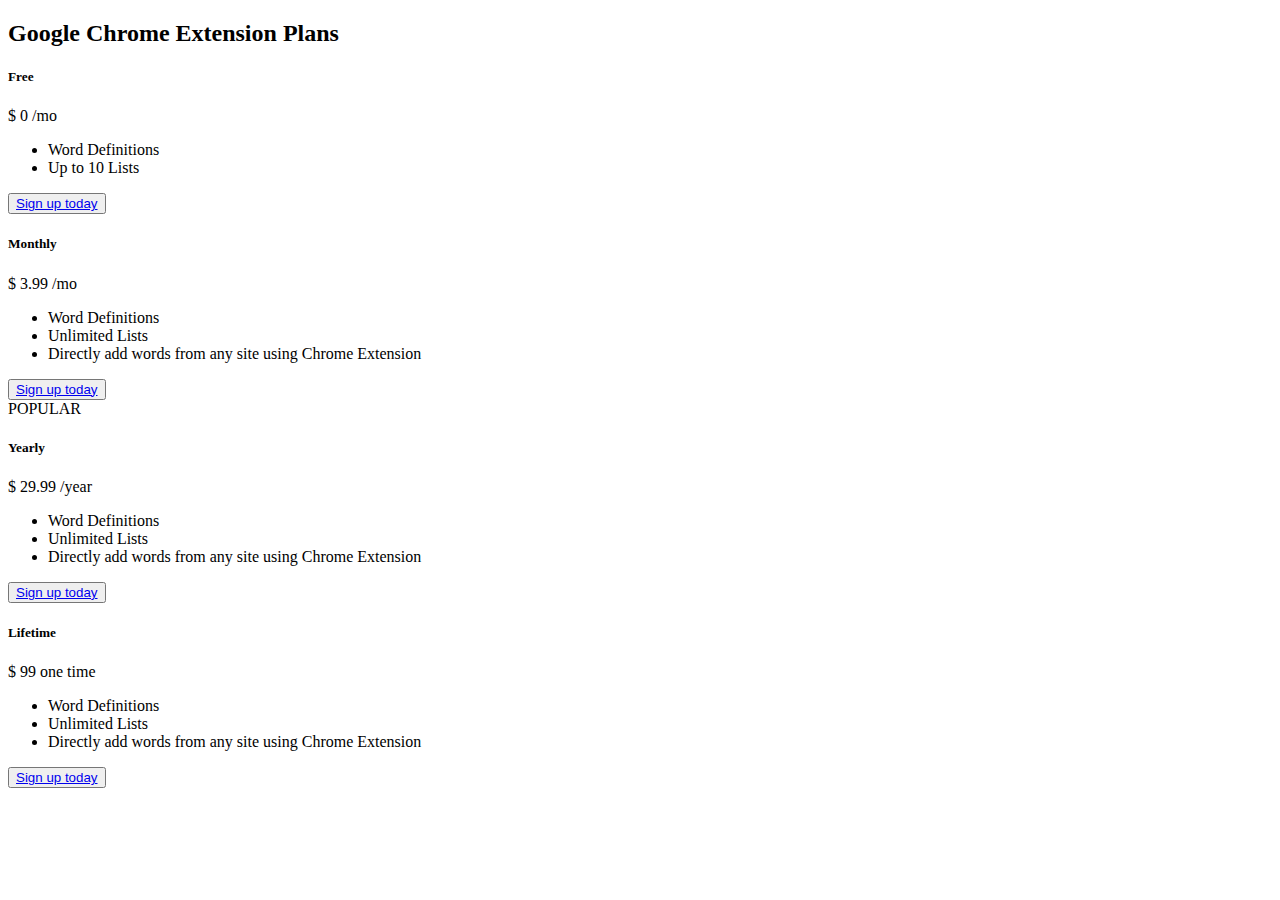
==== index.html @ a37b9a46 "initial commit" ====
<!DOCTYPE html>
<html lang="en">
  <head>
    <meta charset="UTF-8" />
    <meta http-equiv="X-UA-Compatible" content="IE=edge" />
    <meta name="viewport" content="width=device-width, initial-scale=1.0" />
    <link
      rel="stylesheet"
      href="https://cdnjs.cloudflare.com/ajax/libs/modern-normalize/1.1.0/modern-normalize.min.css"
      integrity="sha512-wpPYUAdjBVSE4KJnH1VR1HeZfpl1ub8YT/NKx4PuQ5NmX2tKuGu6U/JRp5y+Y8XG2tV+wKQpNHVUX03MfMFn9Q=="
      crossorigin="anonymous"
      referrerpolicy="no-referrer"
    />
    <link rel="stylesheet" href="/styles.css" />
    <title>Prices</title>
  </head>
  <body>
    <div class="content__boxed">
      <div class="content__wrap">
        <div class="py-5 my-5"></div>
        <h2 class="h1 mt-5 mb-4 text-center">Google Chrome Extension Plans</h2>
        <div class="d-md-flex justify-content-center">
          <!-- Modern pricing table - Free -->
          <div class="w-md-250px">
            <div class="card my-3">
              <div class="card-body">
                <div class="text-center">
                  <h5>Free</h5>
                  <div class="mt-4">
                    <span class="h3 m-0 text-primary">$</span>
                    <span class="display-2 text-primary">0</span>
                    <span>/mo</span>
                  </div>
                </div>

                <ul class="list-group list-group-borderless mt-4">
                  <li class="list-group-item">
                    <i class="demo-pli-yes fs-5 me-2 text-success"></i>
                    Word Definitions
                  </li>
                  <li class="list-group-item">
                    <i class="demo-pli-yes fs-5 me-2 text-success"></i>
                    Up to 10 Lists
                  </li>
                </ul>

                <div class="d-grid mt-4">
                  <button class="btn btn-outline-primary">
                    <a href="https://boostvocab.com/register">Sign up today</a>
                  </button>
                </div>
              </div>
            </div>
          </div>
          <!-- END : Modern pricing table - Free -->
          <!-- Modern pricing table - MOnthly -->
          <div class="w-md-250px">
            <div class="card my-3">
              <div class="card-body">
                <div class="text-center">
                  <h5>Monthly</h5>
                  <div class="mt-4">
                    <span class="h3 m-0 text-primary">$</span>
                    <span class="display-2 text-primary">3.99</span>
                    <span>/mo</span>
                  </div>
                </div>

                <ul class="list-group list-group-borderless mt-4">
                  <li class="list-group-item">
                    <i class="demo-pli-yes fs-5 me-2 text-success"></i>
                    Word Definitions
                  </li>
                  <li class="list-group-item">
                    <i class="demo-pli-yes fs-5 me-2 text-success"></i>
                    Unlimited Lists
                  </li>
                  <li class="list-group-item">
                    <i class="demo-pli-yes fs-5 me-2 text-success"></i>
                    Directly add words from any site using Chrome Extension
                  </li>
                </ul>

                <div class="d-grid mt-4">
                  <button class="btn btn-outline-primary">
                    <a target="new" href="https://buy.stripe.com/5kAdRpbLh3k71RS6oo"
                      >Sign up today</a
                    >
                  </button>
                </div>
              </div>
            </div>
          </div>
          <!-- END : Modern pricing table - Monthly -->

          <!-- Modern pricing table - Yearly -->
          <div class="w-md-250px" style="z-index: 2">
            <div class="card h-100 border border-2 border-success shadow">
              <div class="ribbon"><span>POPULAR</span></div>
              <div class="card-body">
                <div class="text-center">
                  <h5>Yearly</h5>
                  <div class="mt-4">
                    <span class="h3 m-0 text-primary">$</span>
                    <span class="display-2 text-primary">29.99</span>
                    <span>/year</span>
                  </div>
                </div>

                <ul class="list-group list-group-borderless mt-4">
                  <li class="list-group-item">
                    <i class="demo-pli-yes fs-5 me-2 text-success"></i>
                    Word Definitions
                  </li>
                  <li class="list-group-item">
                    <i class="demo-pli-yes fs-5 me-2 text-success"></i>
                    Unlimited Lists
                  </li>
                  <li class="list-group-item">
                    <i class="demo-pli-yes fs-5 me-2 text-success"></i>
                    Directly add words from any site using Chrome Extension
                  </li>
                </ul>

                <div class="d-grid mt-4">
                  <button class="btn btn-success">
                    <a target="new" href="https://buy.stripe.com/aEU6oX3eL6wjdAA7st"
                      >Sign up today</a
                    >
                  </button>
                </div>
              </div>
            </div>
          </div>
          <!-- END : Modern pricing table - Yearly -->

          <!-- Modern pricing table - Lifetime -->
          <div class="w-md-250px">
            <div class="card my-3">
              <div class="card-body">
                <div class="text-center">
                  <h5>Lifetime</h5>
                  <div class="mt-4">
                    <span class="h3 m-0 text-primary">$</span>
                    <span class="display-2 text-primary">99</span>
                    <span>one time</span>
                  </div>
                </div>

                <ul class="list-group list-group-borderless mt-4">
                  <li class="list-group-item">
                    <i class="demo-pli-yes fs-5 me-2 text-success"></i>
                    Word Definitions
                  </li>
                  <li class="list-group-item">
                    <i class="demo-pli-yes fs-5 me-2 text-success"></i>
                    Unlimited Lists
                  </li>
                  <li class="list-group-item">
                    <i class="demo-pli-yes fs-5 me-2 text-success"></i>
                    Directly add words from any site using Chrome Extension
                  </li>
                </ul>

                <div class="d-grid mt-4">
                  <button class="btn btn-outline-primary">
                    <a target="new" href="https://buy.stripe.com/4gwfZxbLh8Er54428a"
                      >Sign up today</a
                    >
                  </button>
                </div>
              </div>
            </div>
          </div>
          <!-- END : Modern pricing table - Lifetime -->
        </div>
      </div>
    </div>
  </body>
</html>
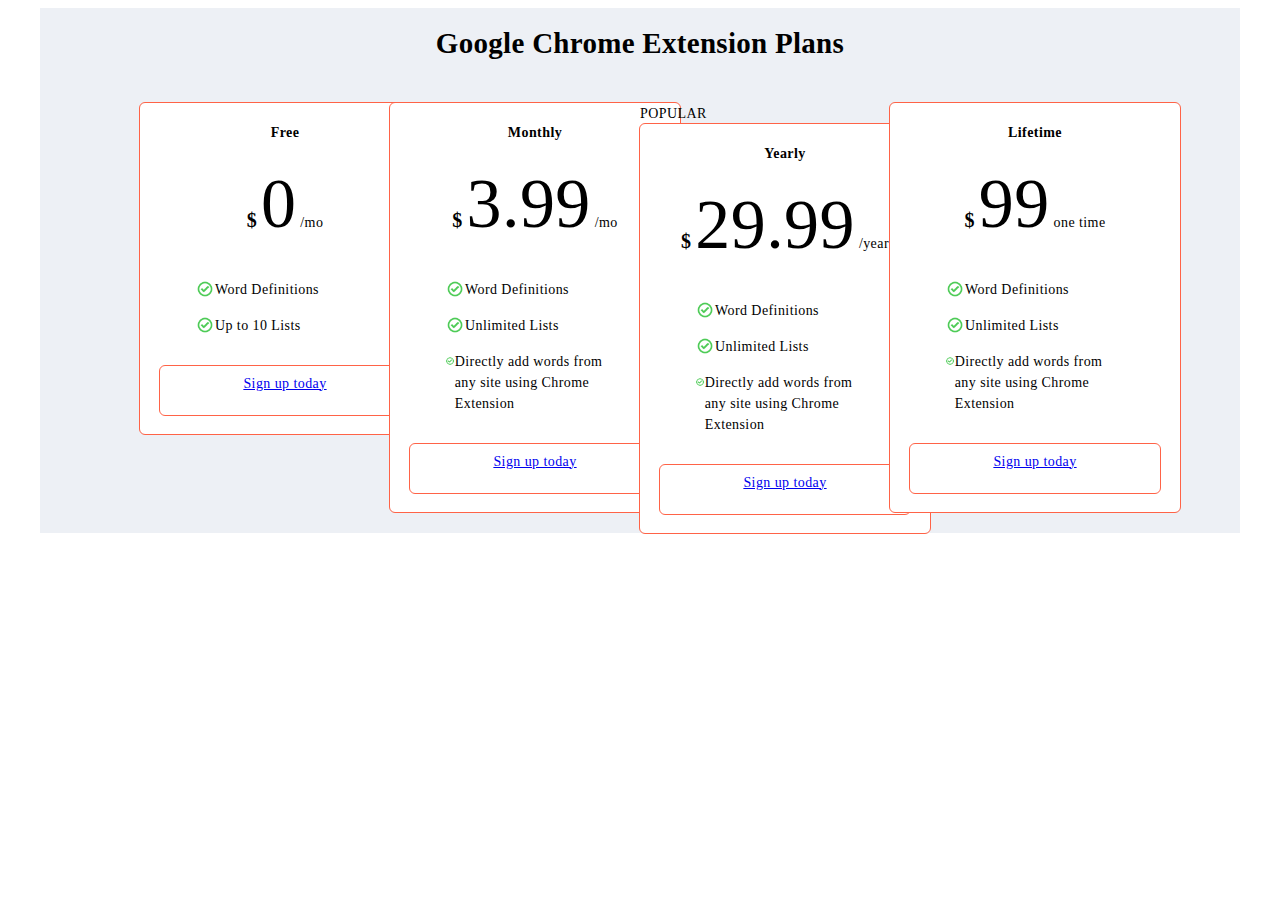
==== commit 65056ba7: "add cards styles" ====
--- a/index.html
+++ b/index.html
@@ -15,165 +15,89 @@
     <title>Prices</title>
   </head>
   <body>
-    <div class="content__boxed">
-      <div class="content__wrap">
-        <div class="py-5 my-5"></div>
-        <h2 class="h1 mt-5 mb-4 text-center">Google Chrome Extension Plans</h2>
-        <div class="d-md-flex justify-content-center">
+    <div class="container">
+      <div class="plans">
+        <h3 class="plans__title">Google Chrome Extension Plans</h3>
+        <ul class="plans__list">
           <!-- Modern pricing table - Free -->
-          <div class="w-md-250px">
-            <div class="card my-3">
-              <div class="card-body">
-                <div class="text-center">
-                  <h5>Free</h5>
-                  <div class="mt-4">
-                    <span class="h3 m-0 text-primary">$</span>
-                    <span class="display-2 text-primary">0</span>
-                    <span>/mo</span>
-                  </div>
-                </div>
-
-                <ul class="list-group list-group-borderless mt-4">
-                  <li class="list-group-item">
-                    <i class="demo-pli-yes fs-5 me-2 text-success"></i>
-                    Word Definitions
-                  </li>
-                  <li class="list-group-item">
-                    <i class="demo-pli-yes fs-5 me-2 text-success"></i>
-                    Up to 10 Lists
-                  </li>
-                </ul>
-
-                <div class="d-grid mt-4">
-                  <button class="btn btn-outline-primary">
-                    <a href="https://boostvocab.com/register">Sign up today</a>
-                  </button>
-                </div>
-              </div>
+          <li class="plans__card">
+            <div class="plans__card-wrapper">
+              <p class="plans__name">Free</p>
+              <p class="plans__price">
+                <span class="plans__currency-sign">$</span> <span class="plans__cost">0</span>
+                <span class="plans__period">/mo</span>
+              </p>
+              <ul class="plans__benefits-list">
+                <li class="plans__benefits-item">Word Definitions</li>
+                <li class="plans__benefits-item">Up to 10 Lists</li>
+              </ul>
+              <a class="plans__signup-btn" href="https://boostvocab.com/register">Sign up today</a>
             </div>
-          </div>
+          </li>
           <!-- END : Modern pricing table - Free -->
           <!-- Modern pricing table - MOnthly -->
-          <div class="w-md-250px">
-            <div class="card my-3">
-              <div class="card-body">
-                <div class="text-center">
-                  <h5>Monthly</h5>
-                  <div class="mt-4">
-                    <span class="h3 m-0 text-primary">$</span>
-                    <span class="display-2 text-primary">3.99</span>
-                    <span>/mo</span>
-                  </div>
-                </div>
+          <li class="plans__card">
+            <div class="plans__card-wrapper">
+              <p class="plans__name">Monthly</p>
+              <p class="plans__price">
+                <span class="plans__currency-sign">$</span> <span class="plans__cost">3.99</span>
+                <span class="plans__period">/mo</span>
+              </p>
+              <ul class="plans__benefits-list">
+                <li class="plans__benefits-item">Word Definitions</li>
+                <li class="plans__benefits-item">Unlimited Lists</li>
+                <li class="plans__benefits-item">
+                  Directly add words from any site using Chrome Extension
+                </li>
+              </ul>
+              <a class="plans__signup-btn" href="https://boostvocab.com/register">Sign up today</a>
+            </div>
+          </li>
 
-                <ul class="list-group list-group-borderless mt-4">
-                  <li class="list-group-item">
-                    <i class="demo-pli-yes fs-5 me-2 text-success"></i>
-                    Word Definitions
-                  </li>
-                  <li class="list-group-item">
-                    <i class="demo-pli-yes fs-5 me-2 text-success"></i>
-                    Unlimited Lists
-                  </li>
-                  <li class="list-group-item">
-                    <i class="demo-pli-yes fs-5 me-2 text-success"></i>
-                    Directly add words from any site using Chrome Extension
-                  </li>
-                </ul>
-
-                <div class="d-grid mt-4">
-                  <button class="btn btn-outline-primary">
-                    <a target="new" href="https://buy.stripe.com/5kAdRpbLh3k71RS6oo"
-                      >Sign up today</a
-                    >
-                  </button>
-                </div>
-              </div>
-            </div>
-          </div>
           <!-- END : Modern pricing table - Monthly -->
 
           <!-- Modern pricing table - Yearly -->
-          <div class="w-md-250px" style="z-index: 2">
-            <div class="card h-100 border border-2 border-success shadow">
-              <div class="ribbon"><span>POPULAR</span></div>
-              <div class="card-body">
-                <div class="text-center">
-                  <h5>Yearly</h5>
-                  <div class="mt-4">
-                    <span class="h3 m-0 text-primary">$</span>
-                    <span class="display-2 text-primary">29.99</span>
-                    <span>/year</span>
-                  </div>
-                </div>
+          <li class="plans__card">
+            <div class="plans__ribbon"><span class="plans__popular">POPULAR</span></div>
+            <div class="plans__card-wrapper">
+              <p class="plans__name">Yearly</p>
+              <p class="plans__price">
+                <span class="plans__currency-sign">$</span> <span class="plans__cost">29.99</span>
+                <span class="plans__period">/year</span>
+              </p>
+              <ul class="plans__benefits-list">
+                <li class="plans__benefits-item">Word Definitions</li>
+                <li class="plans__benefits-item">Unlimited Lists</li>
+                <li class="plans__benefits-item">
+                  Directly add words from any site using Chrome Extension
+                </li>
+              </ul>
+              <a class="plans__signup-btn" href="https://boostvocab.com/register">Sign up today</a>
+            </div>
+          </li>
 
-                <ul class="list-group list-group-borderless mt-4">
-                  <li class="list-group-item">
-                    <i class="demo-pli-yes fs-5 me-2 text-success"></i>
-                    Word Definitions
-                  </li>
-                  <li class="list-group-item">
-                    <i class="demo-pli-yes fs-5 me-2 text-success"></i>
-                    Unlimited Lists
-                  </li>
-                  <li class="list-group-item">
-                    <i class="demo-pli-yes fs-5 me-2 text-success"></i>
-                    Directly add words from any site using Chrome Extension
-                  </li>
-                </ul>
-
-                <div class="d-grid mt-4">
-                  <button class="btn btn-success">
-                    <a target="new" href="https://buy.stripe.com/aEU6oX3eL6wjdAA7st"
-                      >Sign up today</a
-                    >
-                  </button>
-                </div>
-              </div>
-            </div>
-          </div>
           <!-- END : Modern pricing table - Yearly -->
 
           <!-- Modern pricing table - Lifetime -->
-          <div class="w-md-250px">
-            <div class="card my-3">
-              <div class="card-body">
-                <div class="text-center">
-                  <h5>Lifetime</h5>
-                  <div class="mt-4">
-                    <span class="h3 m-0 text-primary">$</span>
-                    <span class="display-2 text-primary">99</span>
-                    <span>one time</span>
-                  </div>
-                </div>
-
-                <ul class="list-group list-group-borderless mt-4">
-                  <li class="list-group-item">
-                    <i class="demo-pli-yes fs-5 me-2 text-success"></i>
-                    Word Definitions
-                  </li>
-                  <li class="list-group-item">
-                    <i class="demo-pli-yes fs-5 me-2 text-success"></i>
-                    Unlimited Lists
-                  </li>
-                  <li class="list-group-item">
-                    <i class="demo-pli-yes fs-5 me-2 text-success"></i>
-                    Directly add words from any site using Chrome Extension
-                  </li>
-                </ul>
-
-                <div class="d-grid mt-4">
-                  <button class="btn btn-outline-primary">
-                    <a target="new" href="https://buy.stripe.com/4gwfZxbLh8Er54428a"
-                      >Sign up today</a
-                    >
-                  </button>
-                </div>
-              </div>
+          <li class="plans__card">
+            <div class="plans__card-wrapper">
+              <p class="plans__name">Lifetime</p>
+              <p class="plans__price">
+                <span class="plans__currency-sign">$</span> <span class="plans__cost">99</span>
+                <span class="plans__period">one time</span>
+              </p>
+              <ul class="plans__benefits-list">
+                <li class="plans__benefits-item">Word Definitions</li>
+                <li class="plans__benefits-item">Unlimited Lists</li>
+                <li class="plans__benefits-item">
+                  Directly add words from any site using Chrome Extension
+                </li>
+              </ul>
+              <a class="plans__signup-btn" href="https://boostvocab.com/register">Sign up today</a>
             </div>
-          </div>
+          </li>
           <!-- END : Modern pricing table - Lifetime -->
-        </div>
+        </ul>
       </div>
     </div>
   </body>
--- a/styles.css
+++ b/styles.css
@@ -0,0 +1,171 @@
+/* :root {
+  --primary-color: #757575;
+  --secondary-color: #ffffff;
+  --title-color: #212121;
+  --accent-color: #2196f3;
+  --primary-background-color: #2f303a;
+  --secondary-background-color: #f5f4fa;
+  --header-logo-color: #000000;
+  --footer-contact-color: rgba(255, 255, 255, 0.6);
+  --hero-hover-btn-color: #188ce8;
+  --border-header-color: #ececec;
+  --border-card-color: #eeeeee;
+  --hero-gradient-color: rgba(47, 48, 58, 0.4);
+  --icon-color: #afb1b8;
+  --footer-soc-bg: rgba(255, 255, 255, 0.1);
+  --portfolio-wrapper-bg: rgba(33, 150, 243, 0.9);
+  --works-wrapper-bg: rgba(47, 48, 58, 0.8);
+  --backdrop-overlay-color: rgba(0, 0, 0, 0.2);
+  --placeholder-color: rgba(117, 117, 117, 0.5);
+} */
+
+body {
+  /* font-family: 'Roboto', sans-serif; */
+  font-size: 14px;
+  line-height: 1.5;
+  letter-spacing: 0.03em;
+}
+
+/* Reset */
+
+p,
+h1,
+h2,
+h3,
+h4,
+h5,
+h6 {
+  margin: 0;
+}
+
+ul,
+ol {
+  margin: 0;
+  padding-left: 0;
+  list-style: none;
+}
+
+button {
+  cursor: pointer;
+}
+
+img {
+  display: block;
+  max-width: 100%;
+  height: auto;
+}
+
+.container {
+  max-width: 1200px;
+  padding-left: 15px;
+  padding-right: 15px;
+  margin-left: auto;
+  margin-right: auto;
+}
+
+.plans {
+  padding-top: 14px;
+
+  background-color: #edf0f5;
+}
+
+.plans__title {
+  margin-bottom: 37px;
+  text-align: center;
+
+  font-size: 29px;
+  letter-spacing: 0.01em;
+}
+
+.plans__list {
+  /* outline: 1px solid tomato; */
+
+  display: flex;
+  justify-content: center;
+}
+
+.plans__card {
+  width: 250px;
+}
+
+.plans__card-wrapper {
+  outline: 1px solid tomato;
+
+  width: 100%;
+  padding-top: 19px;
+  padding-bottom: 19px;
+  padding-left: 20px;
+  padding-right: 20px;
+
+  display: flex;
+  flex-direction: column;
+  align-items: center;
+
+  background-color: #fff;
+
+  border-radius: 5px;
+}
+
+.plans__name {
+  margin-bottom: 26px;
+
+  font-weight: 700;
+}
+
+.plans__price {
+  margin-bottom: 40px;
+}
+
+.plans__currency-sign {
+  font-size: 20px;
+  font-weight: 700;
+}
+.plans__cost {
+  font-size: 70px;
+  line-height: 1;
+}
+.plans__period {
+}
+
+.plans__benefits-list {
+  width: 180px;
+  margin-bottom: 30px;
+
+  display: grid;
+  gap: 15px;
+}
+
+.plans__benefits-item {
+  display: flex;
+}
+
+.plans__benefits-item::before {
+  content: '';
+  display: inline-block;
+  width: 20px;
+  height: 20px;
+
+  background-image: url(./img/checkbox_icon.png);
+  background-repeat: no-repeat;
+  background-position: center;
+  background-size: contain;
+}
+
+.plans__signup-btn {
+  outline: 1px solid tomato;
+
+  display: inline-block;
+  width: 100%;
+  height: 35px;
+  padding-top: 7px;
+  padding-bottom: 7px;
+  text-align: center;
+
+  border-radius: 5px;
+}
+
+.plans__ribbon {
+}
+
+.plans__popular {
+}
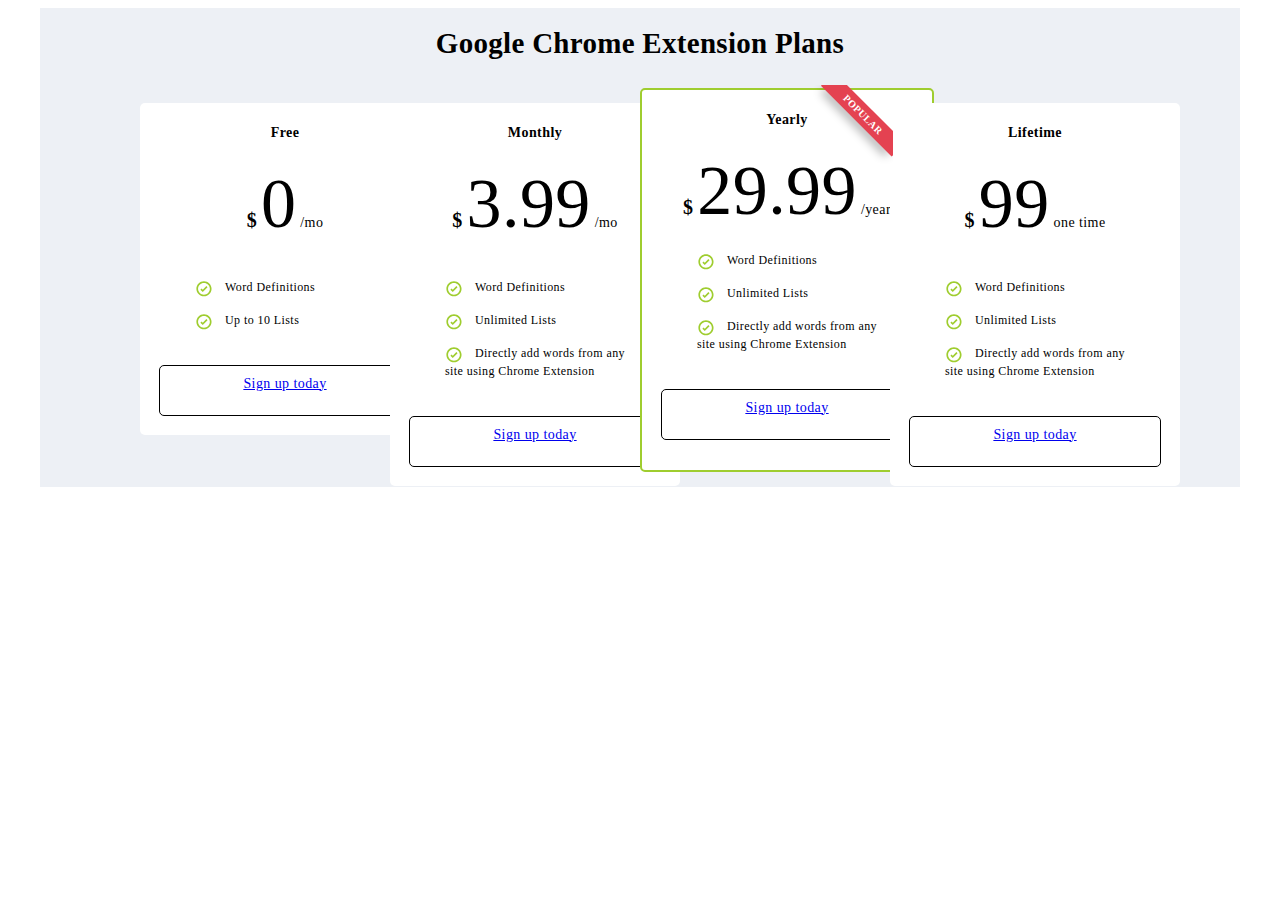
==== commit b981972c: "add popular styles" ====
--- a/index.html
+++ b/index.html
@@ -57,11 +57,13 @@
           <!-- END : Modern pricing table - Monthly -->
 
           <!-- Modern pricing table - Yearly -->
-          <li class="plans__card">
-            <div class="plans__ribbon"><span class="plans__popular">POPULAR</span></div>
-            <div class="plans__card-wrapper">
+          <li class="plans__card plans__card--popular">
+            <div class="plans__popular-box">
+              <div class="plans__ribbon"><span class="plans__popular">POPULAR</span></div>
+            </div>
+            <div class="plans__card-wrapper plans__card-wrapper--popular">
               <p class="plans__name">Yearly</p>
-              <p class="plans__price">
+              <p class="plans__price plans__price--yearly">
                 <span class="plans__currency-sign">$</span> <span class="plans__cost">29.99</span>
                 <span class="plans__period">/year</span>
               </p>
--- a/styles.css
+++ b/styles.css
@@ -20,7 +20,6 @@
 } */
 
 body {
-  /* font-family: 'Roboto', sans-serif; */
   font-size: 14px;
   line-height: 1.5;
   letter-spacing: 0.03em;
@@ -78,19 +77,21 @@
 }
 
 .plans__list {
-  /* outline: 1px solid tomato; */
-
   display: flex;
   justify-content: center;
 }
 
 .plans__card {
+  position: relative;
   width: 250px;
 }
 
+.plans__card--popular {
+  position: relative;
+  top: -15px;
+}
+
 .plans__card-wrapper {
-  outline: 1px solid tomato;
-
   width: 100%;
   padding-top: 19px;
   padding-bottom: 19px;
@@ -106,6 +107,12 @@
   border-radius: 5px;
 }
 
+.plans__card-wrapper--popular {
+  padding-bottom: 30px;
+
+  border: 2px solid #9fcd2f;
+}
+
 .plans__name {
   margin-bottom: 26px;
 
@@ -113,7 +120,13 @@
 }
 
 .plans__price {
-  margin-bottom: 40px;
+  margin-bottom: 34px;
+
+  text-align: center;
+}
+
+.plans__price--yearly {
+  margin-bottom: 20px;
 }
 
 .plans__currency-sign {
@@ -125,35 +138,40 @@
   line-height: 1;
 }
 .plans__period {
+  line-height: 3;
 }
 
 .plans__benefits-list {
   width: 180px;
-  margin-bottom: 30px;
+  margin-bottom: 36px;
 
   display: grid;
   gap: 15px;
 }
 
 .plans__benefits-item {
-  display: flex;
+  position: relative;
+  display: flex;
+  align-items: center;
+
+  line-height: 1.5;
+  text-indent: 30px;
+  font-size: 12px;
 }
 
 .plans__benefits-item::before {
   content: '';
-  display: inline-block;
-  width: 20px;
-  height: 20px;
-
-  background-image: url(./img/checkbox_icon.png);
+  position: absolute;
+  top: 2px;
+  display: block;
+  width: 18px;
+  height: 18px;
+  background-image: url(./img/green-check-mark-verified-circle-16223.svg);
   background-repeat: no-repeat;
-  background-position: center;
   background-size: contain;
 }
 
 .plans__signup-btn {
-  outline: 1px solid tomato;
-
   display: inline-block;
   width: 100%;
   height: 35px;
@@ -161,11 +179,43 @@
   padding-bottom: 7px;
   text-align: center;
 
+  border: 1px solid black;
   border-radius: 5px;
 }
 
+.plans__popular-box {
+  position: absolute;
+  width: 100px;
+  height: 100px;
+  top: -3px;
+  right: -3px;
+
+  overflow: hidden;
+
+  z-index: 2;
+}
+
 .plans__ribbon {
+  width: 100px;
+  padding-top: 2px;
+  padding-bottom: 2px;
+
+  position: absolute;
+  top: 20px;
+  right: -20px;
+
+  display: flex;
+  justify-content: center;
+
+  text-align: center;
+  background-color: #e44251;
+  box-shadow: 0 10px 10px -5px rgba(0, 0, 0, 0.3);
+
+  transform: rotate(45deg);
 }
 
 .plans__popular {
-}
+  font-size: 10px;
+  font-weight: 700;
+  color: #fff;
+}
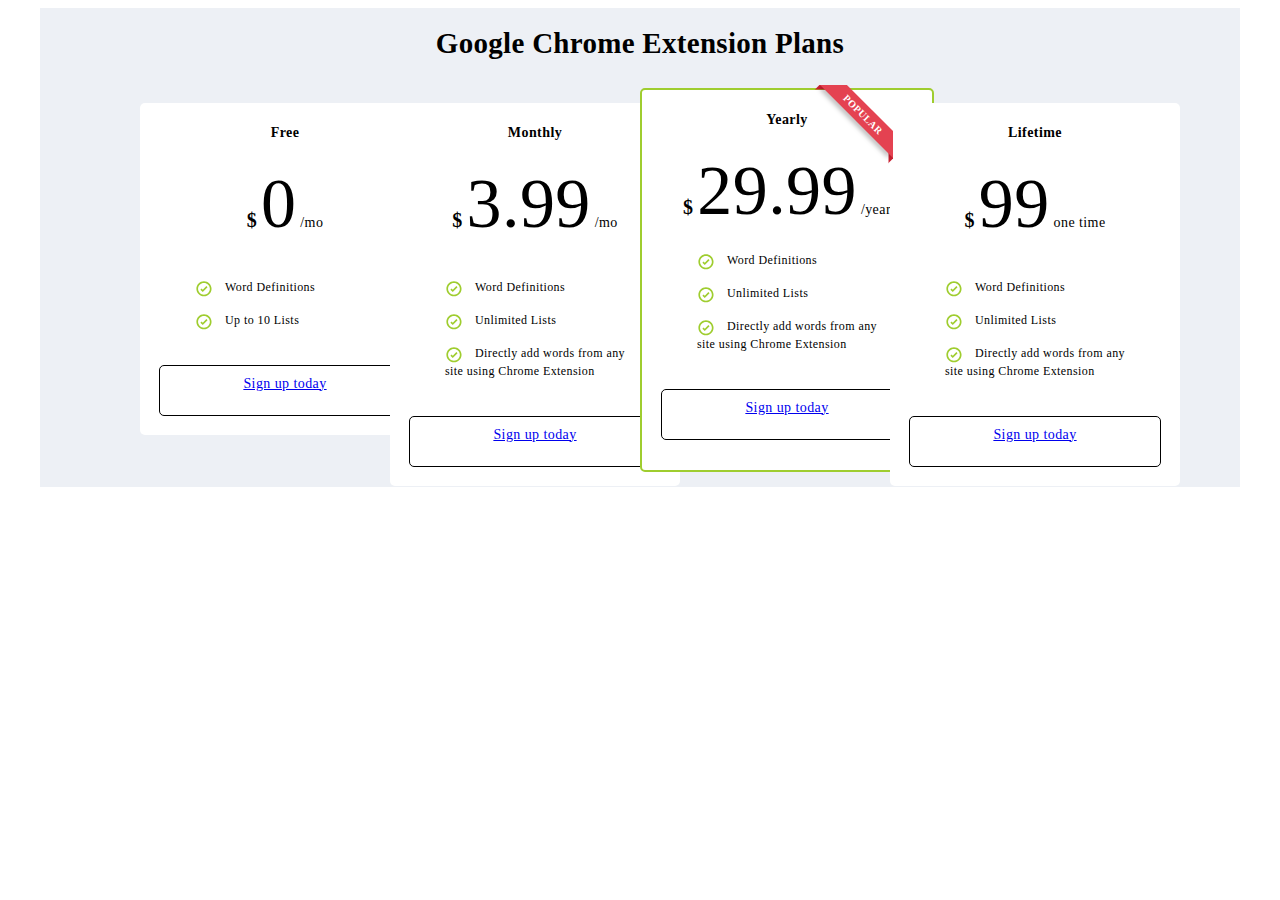
==== commit 80a147cb: "add ribbon corners" ====
--- a/index.html
+++ b/index.html
@@ -59,6 +59,10 @@
           <!-- Modern pricing table - Yearly -->
           <li class="plans__card plans__card--popular">
             <div class="plans__popular-box">
+              <div class="plans__ribbon-corners">
+                <div class="plans__ribbon-cover plans__ribbon-cover--left"></div>
+                <div class="plans__ribbon-cover plans__ribbon-cover--right"></div>
+              </div>
               <div class="plans__ribbon"><span class="plans__popular">POPULAR</span></div>
             </div>
             <div class="plans__card-wrapper plans__card-wrapper--popular">
--- a/styles.css
+++ b/styles.css
@@ -196,20 +196,20 @@
 }
 
 .plans__ribbon {
-  width: 100px;
+  width: 110px;
   padding-top: 2px;
   padding-bottom: 2px;
 
   position: absolute;
   top: 20px;
-  right: -20px;
+  right: -25px;
 
   display: flex;
   justify-content: center;
 
   text-align: center;
   background-color: #e44251;
-  box-shadow: 0 10px 10px -5px rgba(0, 0, 0, 0.3);
+  box-shadow: 0 10px 5px -7px rgba(0, 0, 0, 0.3);
 
   transform: rotate(45deg);
 }
@@ -219,3 +219,40 @@
   font-weight: 700;
   color: #fff;
 }
+
+.plans__ribbon-corners {
+  width: 104px;
+  height: 100px;
+
+  position: relative;
+  top: 0;
+  left: -2px;
+
+  transform: rotate(45deg);
+
+  overflow: hidden;
+}
+
+.plans__ribbon-cover {
+  width: 15px;
+  height: 15px;
+
+  background-color: #c91f30;
+  overflow: hidden;
+}
+
+.plans__ribbon-cover--left {
+  position: absolute;
+  top: 20px;
+  left: -8px;
+
+  transform: rotate(45deg);
+}
+
+.plans__ribbon-cover--right {
+  position: absolute;
+  top: 21px;
+  right: -9px;
+
+  transform: rotate(45deg);
+}
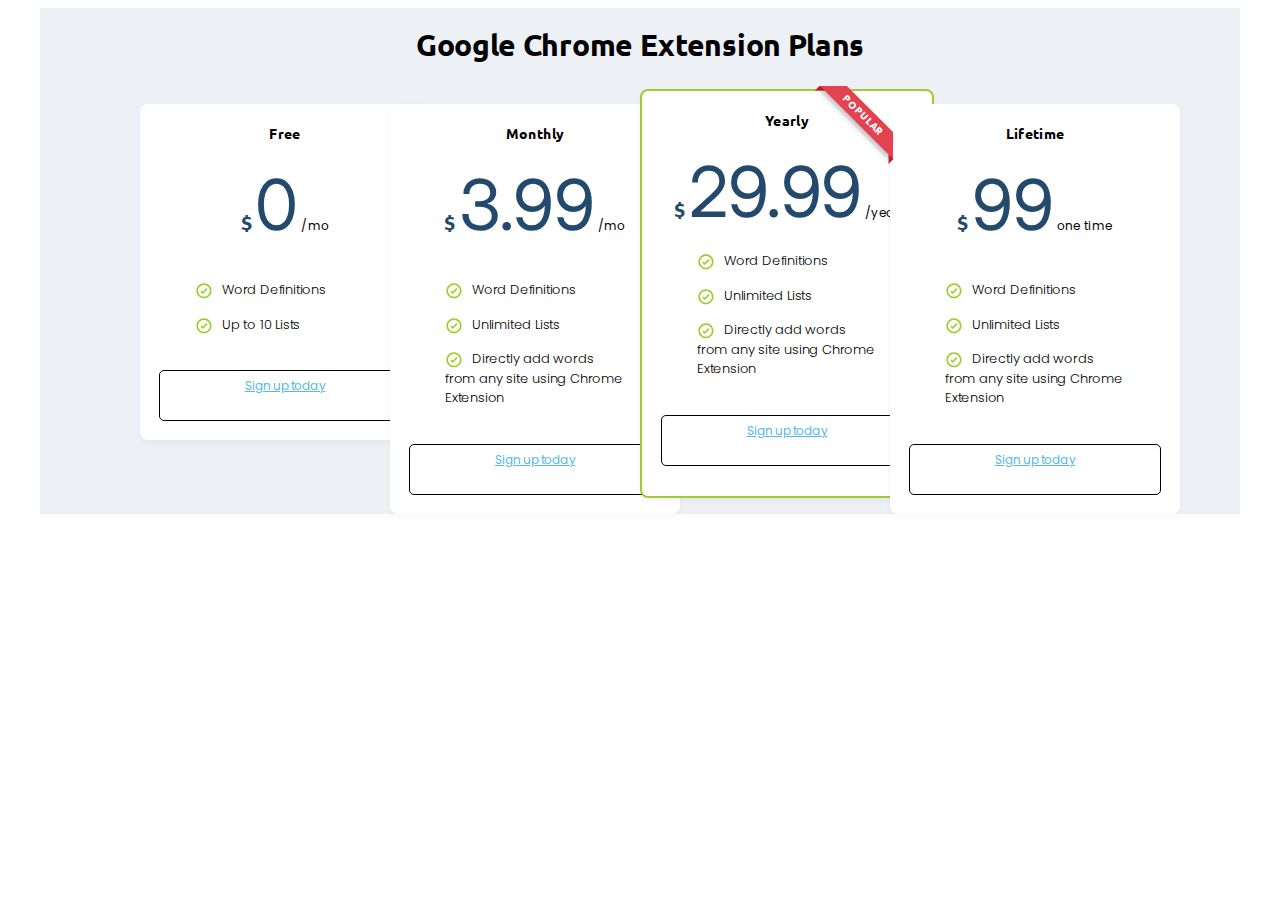
==== commit 04dde115: "add font styles" ====
--- a/index.html
+++ b/index.html
@@ -4,6 +4,12 @@
     <meta charset="UTF-8" />
     <meta http-equiv="X-UA-Compatible" content="IE=edge" />
     <meta name="viewport" content="width=device-width, initial-scale=1.0" />
+    <link rel="preconnect" href="https://fonts.googleapis.com" />
+    <link rel="preconnect" href="https://fonts.gstatic.com" crossorigin />
+    <link
+      href="https://fonts.googleapis.com/css2?family=Inter:wght@200;300;400&family=Poppins:wght@200;300;400&family=Ubuntu:wght@300;700&display=swap"
+      rel="stylesheet"
+    />
     <link
       rel="stylesheet"
       href="https://cdnjs.cloudflare.com/ajax/libs/modern-normalize/1.1.0/modern-normalize.min.css"
--- a/styles.css
+++ b/styles.css
@@ -20,7 +20,8 @@
 } */
 
 body {
-  font-size: 14px;
+  font-family: 'Poppins', sans-serif;
+  font-size: 12px;
   line-height: 1.5;
   letter-spacing: 0.03em;
 }
@@ -72,8 +73,9 @@
   margin-bottom: 37px;
   text-align: center;
 
-  font-size: 29px;
-  letter-spacing: 0.01em;
+  font-family: 'Ubuntu', sans-serif;
+  font-size: 30px;
+  letter-spacing: -0.01em;
 }
 
 .plans__list {
@@ -104,7 +106,9 @@
 
   background-color: #fff;
 
-  border-radius: 5px;
+  border-radius: 8px;
+
+  box-shadow: 0 3px 5px 1px rgba(0, 0, 0, 0.034);
 }
 
 .plans__card-wrapper--popular {
@@ -116,11 +120,13 @@
 .plans__name {
   margin-bottom: 26px;
 
+  font-size: 14px;
+  font-family: 'Ubuntu', sans-serif;
   font-weight: 700;
 }
 
 .plans__price {
-  margin-bottom: 34px;
+  margin-bottom: 36px;
 
   text-align: center;
 }
@@ -130,12 +136,18 @@
 }
 
 .plans__currency-sign {
+  font-family: 'Ubuntu', sans-serif;
   font-size: 20px;
   font-weight: 700;
+  color: #23496c;
 }
 .plans__cost {
+  font-family: 'Inter', sans-serif;
   font-size: 70px;
   line-height: 1;
+
+  color: #23496c;
+  letter-spacing: -0.5px;
 }
 .plans__period {
   line-height: 3;
@@ -155,8 +167,10 @@
   align-items: center;
 
   line-height: 1.5;
-  text-indent: 30px;
-  font-size: 12px;
+  text-indent: 27px;
+  font-size: 13px;
+  font-weight: 300;
+  letter-spacing: -0.2px;
 }
 
 .plans__benefits-item::before {
@@ -177,10 +191,23 @@
   height: 35px;
   padding-top: 7px;
   padding-bottom: 7px;
-  text-align: center;
+
+  text-align: center;
+  color: #57b8e9;
+  line-height: 1.3;
+  letter-spacing: -0.5px;
+  font-size: 12px;
 
   border: 1px solid black;
   border-radius: 5px;
+
+  transition: background-color 300ms ease-in-out, border-color 300ms ease-in-out;
+}
+
+.plans__signup-btn:hover,
+.plans__signup-btn:focus {
+  background-color: #9fcd2f;
+  border-color: #9fcd2f;
 }
 
 .plans__popular-box {
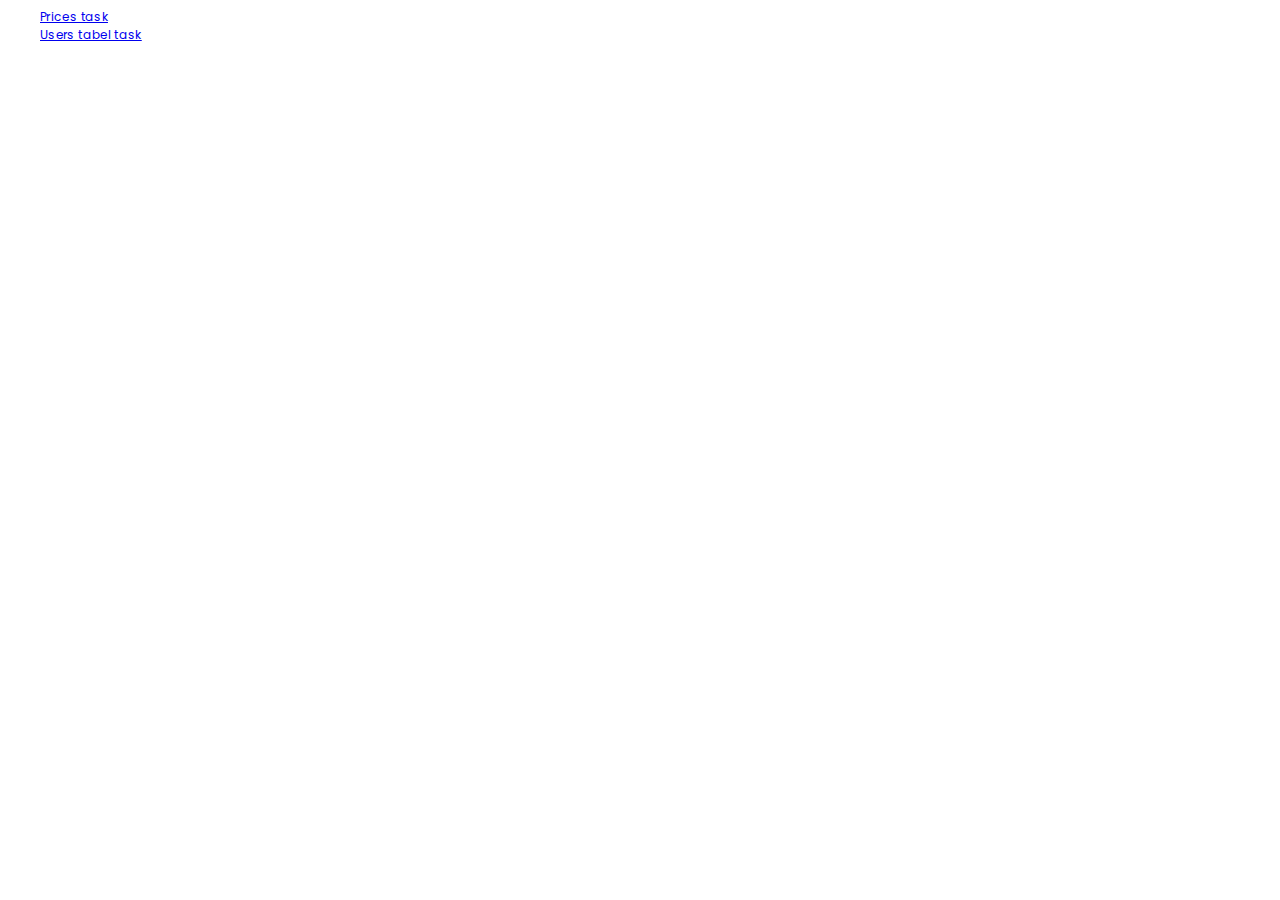
==== commit afd90de1: "reorder files" ====
--- a/index.html
+++ b/index.html
@@ -22,95 +22,10 @@
   </head>
   <body>
     <div class="container">
-      <div class="plans">
-        <h3 class="plans__title">Google Chrome Extension Plans</h3>
-        <ul class="plans__list">
-          <!-- Modern pricing table - Free -->
-          <li class="plans__card">
-            <div class="plans__card-wrapper">
-              <p class="plans__name">Free</p>
-              <p class="plans__price">
-                <span class="plans__currency-sign">$</span> <span class="plans__cost">0</span>
-                <span class="plans__period">/mo</span>
-              </p>
-              <ul class="plans__benefits-list">
-                <li class="plans__benefits-item">Word Definitions</li>
-                <li class="plans__benefits-item">Up to 10 Lists</li>
-              </ul>
-              <a class="plans__signup-btn" href="https://boostvocab.com/register">Sign up today</a>
-            </div>
-          </li>
-          <!-- END : Modern pricing table - Free -->
-          <!-- Modern pricing table - MOnthly -->
-          <li class="plans__card">
-            <div class="plans__card-wrapper">
-              <p class="plans__name">Monthly</p>
-              <p class="plans__price">
-                <span class="plans__currency-sign">$</span> <span class="plans__cost">3.99</span>
-                <span class="plans__period">/mo</span>
-              </p>
-              <ul class="plans__benefits-list">
-                <li class="plans__benefits-item">Word Definitions</li>
-                <li class="plans__benefits-item">Unlimited Lists</li>
-                <li class="plans__benefits-item">
-                  Directly add words from any site using Chrome Extension
-                </li>
-              </ul>
-              <a class="plans__signup-btn" href="https://boostvocab.com/register">Sign up today</a>
-            </div>
-          </li>
-
-          <!-- END : Modern pricing table - Monthly -->
-
-          <!-- Modern pricing table - Yearly -->
-          <li class="plans__card plans__card--popular">
-            <div class="plans__popular-box">
-              <div class="plans__ribbon-corners">
-                <div class="plans__ribbon-cover plans__ribbon-cover--left"></div>
-                <div class="plans__ribbon-cover plans__ribbon-cover--right"></div>
-              </div>
-              <div class="plans__ribbon"><span class="plans__popular">POPULAR</span></div>
-            </div>
-            <div class="plans__card-wrapper plans__card-wrapper--popular">
-              <p class="plans__name">Yearly</p>
-              <p class="plans__price plans__price--yearly">
-                <span class="plans__currency-sign">$</span> <span class="plans__cost">29.99</span>
-                <span class="plans__period">/year</span>
-              </p>
-              <ul class="plans__benefits-list">
-                <li class="plans__benefits-item">Word Definitions</li>
-                <li class="plans__benefits-item">Unlimited Lists</li>
-                <li class="plans__benefits-item">
-                  Directly add words from any site using Chrome Extension
-                </li>
-              </ul>
-              <a class="plans__signup-btn" href="https://boostvocab.com/register">Sign up today</a>
-            </div>
-          </li>
-
-          <!-- END : Modern pricing table - Yearly -->
-
-          <!-- Modern pricing table - Lifetime -->
-          <li class="plans__card">
-            <div class="plans__card-wrapper">
-              <p class="plans__name">Lifetime</p>
-              <p class="plans__price">
-                <span class="plans__currency-sign">$</span> <span class="plans__cost">99</span>
-                <span class="plans__period">one time</span>
-              </p>
-              <ul class="plans__benefits-list">
-                <li class="plans__benefits-item">Word Definitions</li>
-                <li class="plans__benefits-item">Unlimited Lists</li>
-                <li class="plans__benefits-item">
-                  Directly add words from any site using Chrome Extension
-                </li>
-              </ul>
-              <a class="plans__signup-btn" href="https://boostvocab.com/register">Sign up today</a>
-            </div>
-          </li>
-          <!-- END : Modern pricing table - Lifetime -->
-        </ul>
-      </div>
+      <ul class="tasks-list">
+        <li class="task"><a href="/src/prices.html">Prices task</a></li>
+        <li class="task"><a href="/src/user-table.html">Users tabel task</a></li>
+      </ul>
     </div>
   </body>
 </html>
--- a/styles.css
+++ b/styles.css
@@ -1,29 +1,27 @@
-/* :root {
-  --primary-color: #757575;
+:root {
+  --main-color: #000000;
+  --accent-color: #9fcd2f;
+  --primary-background-color: #edf0f5;
   --secondary-color: #ffffff;
-  --title-color: #212121;
-  --accent-color: #2196f3;
-  --primary-background-color: #2f303a;
-  --secondary-background-color: #f5f4fa;
-  --header-logo-color: #000000;
-  --footer-contact-color: rgba(255, 255, 255, 0.6);
-  --hero-hover-btn-color: #188ce8;
-  --border-header-color: #ececec;
-  --border-card-color: #eeeeee;
-  --hero-gradient-color: rgba(47, 48, 58, 0.4);
-  --icon-color: #afb1b8;
-  --footer-soc-bg: rgba(255, 255, 255, 0.1);
-  --portfolio-wrapper-bg: rgba(33, 150, 243, 0.9);
-  --works-wrapper-bg: rgba(47, 48, 58, 0.8);
-  --backdrop-overlay-color: rgba(0, 0, 0, 0.2);
-  --placeholder-color: rgba(117, 117, 117, 0.5);
-} */
+  --price-color: #23496c;
+  --link-color: #57b8e9;
+  --shadow-color: rgba(0, 0, 0, 0.03);
+  --ribbon-corners-color: #c91f30;
+  --ribbon-color: #e44251;
+  --ribbon-shadow-color: rgba(0, 0, 0, 0.3);
+
+  --mobile-s: 320px;
+  --mobile-l: 425px;
+  --tablet: 768px;
+  --desktop: 1200px;
+}
 
 body {
   font-family: 'Poppins', sans-serif;
   font-size: 12px;
   line-height: 1.5;
   letter-spacing: 0.03em;
+  color: var(--main-color);
 }
 
 /* Reset */
@@ -38,59 +36,66 @@
   margin: 0;
 }
 
-ul,
-ol {
+ul {
   margin: 0;
   padding-left: 0;
   list-style: none;
 }
 
-button {
-  cursor: pointer;
-}
-
-img {
-  display: block;
-  max-width: 100%;
-  height: auto;
-}
+/* main */
 
 .container {
-  max-width: 1200px;
+  max-width: var(--mobile-s);
   padding-left: 15px;
   padding-right: 15px;
   margin-left: auto;
   margin-right: auto;
+
+  @media screen and (min-width: 425px) {
+    max-width: var(--mobile-l);
+  }
+
+  @media screen and (min-width: 768px) {
+    max-width: var(--tablet);
+  }
+
+  @media screen and (min-width: 1200px) {
+    max-width: var(--desktop);
+  }
 }
 
 .plans {
   padding-top: 14px;
 
-  background-color: #edf0f5;
+  background-color: var(--primary-background-color);
 }
 
 .plans__title {
   margin-bottom: 37px;
-  text-align: center;
 
   font-family: 'Ubuntu', sans-serif;
   font-size: 30px;
+  text-align: center;
   letter-spacing: -0.01em;
 }
 
 .plans__list {
   display: flex;
   justify-content: center;
+  flex-wrap: wrap;
+  gap: 5px;
 }
 
 .plans__card {
+  width: 250px;
   position: relative;
-  width: 250px;
 }
 
 .plans__card--popular {
-  position: relative;
-  top: -15px;
+  @media screen and (min-width: 1200px) {
+    position: relative;
+    top: -15px;
+  }
 }
 
 .plans__card-wrapper {
@@ -104,17 +109,17 @@
   flex-direction: column;
   align-items: center;
 
-  background-color: #fff;
+  background-color: var(--secondary-color);
 
   border-radius: 8px;
 
-  box-shadow: 0 3px 5px 1px rgba(0, 0, 0, 0.034);
+  box-shadow: 0 3px 5px 1px var(--shadow-color);
 }
 
 .plans__card-wrapper--popular {
   padding-bottom: 30px;
 
-  border: 2px solid #9fcd2f;
+  border: 2px solid var(--accent-color);
 }
 
 .plans__name {
@@ -139,14 +144,13 @@
   font-family: 'Ubuntu', sans-serif;
   font-size: 20px;
   font-weight: 700;
-  color: #23496c;
+  color: var(--price-color);
 }
 .plans__cost {
   font-family: 'Inter', sans-serif;
   font-size: 70px;
   line-height: 1;
-
-  color: #23496c;
+  color: var(--price-color);
   letter-spacing: -0.5px;
 }
 .plans__period {
@@ -163,6 +167,7 @@
 
 .plans__benefits-item {
   position: relative;
+
   display: flex;
   align-items: center;
 
@@ -175,30 +180,35 @@
 
 .plans__benefits-item::before {
   content: '';
-  position: absolute;
-  top: 2px;
-  display: block;
+
   width: 18px;
   height: 18px;
+
+  position: absolute;
+  top: 2px;
+
+  display: block;
+
   background-image: url(./img/green-check-mark-verified-circle-16223.svg);
   background-repeat: no-repeat;
   background-size: contain;
 }
 
 .plans__signup-btn {
-  display: inline-block;
   width: 100%;
   height: 35px;
   padding-top: 7px;
   padding-bottom: 7px;
 
-  text-align: center;
-  color: #57b8e9;
-  line-height: 1.3;
+  display: inline-block;
+
+  text-align: center;
+  color: var(--link-color);
+  line-height: 1.6;
   letter-spacing: -0.5px;
   font-size: 12px;
 
-  border: 1px solid black;
+  border: 1px solid var(--main-color);
   border-radius: 5px;
 
   transition: background-color 300ms ease-in-out, border-color 300ms ease-in-out;
@@ -206,14 +216,15 @@
 
 .plans__signup-btn:hover,
 .plans__signup-btn:focus {
-  background-color: #9fcd2f;
-  border-color: #9fcd2f;
+  background-color: var(--accent-color);
+  border-color: var(--accent-color);
 }
 
 .plans__popular-box {
-  position: absolute;
   width: 100px;
   height: 100px;
+
+  position: absolute;
   top: -3px;
   right: -3px;
 
@@ -235,8 +246,8 @@
   justify-content: center;
 
   text-align: center;
-  background-color: #e44251;
-  box-shadow: 0 10px 5px -7px rgba(0, 0, 0, 0.3);
+  background-color: var(--ribbon-color);
+  box-shadow: 0 10px 5px -7px var(--ribbon-shadow-color);
 
   transform: rotate(45deg);
 }
@@ -244,7 +255,7 @@
 .plans__popular {
   font-size: 10px;
   font-weight: 700;
-  color: #fff;
+  color: var(--secondary-color);
 }
 
 .plans__ribbon-corners {
@@ -264,7 +275,8 @@
   width: 15px;
   height: 15px;
 
-  background-color: #c91f30;
+  background-color: var(--ribbon-corners-color);
+
   overflow: hidden;
 }
 
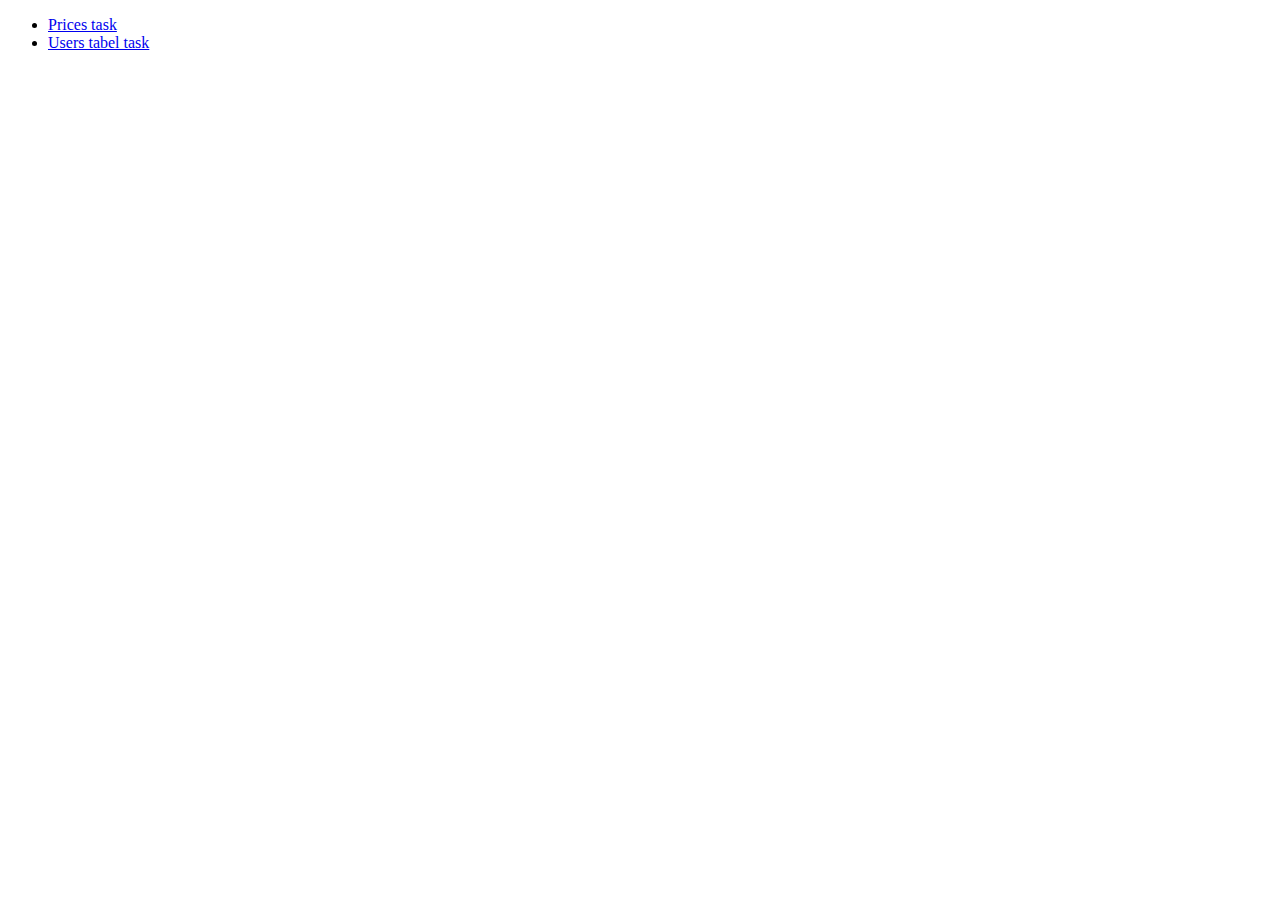
==== commit b7d73645: "add user edit" ====
--- a/index.html
+++ b/index.html
@@ -4,21 +4,7 @@
     <meta charset="UTF-8" />
     <meta http-equiv="X-UA-Compatible" content="IE=edge" />
     <meta name="viewport" content="width=device-width, initial-scale=1.0" />
-    <link rel="preconnect" href="https://fonts.googleapis.com" />
-    <link rel="preconnect" href="https://fonts.gstatic.com" crossorigin />
-    <link
-      href="https://fonts.googleapis.com/css2?family=Inter:wght@200;300;400&family=Poppins:wght@200;300;400&family=Ubuntu:wght@300;700&display=swap"
-      rel="stylesheet"
-    />
-    <link
-      rel="stylesheet"
-      href="https://cdnjs.cloudflare.com/ajax/libs/modern-normalize/1.1.0/modern-normalize.min.css"
-      integrity="sha512-wpPYUAdjBVSE4KJnH1VR1HeZfpl1ub8YT/NKx4PuQ5NmX2tKuGu6U/JRp5y+Y8XG2tV+wKQpNHVUX03MfMFn9Q=="
-      crossorigin="anonymous"
-      referrerpolicy="no-referrer"
-    />
-    <link rel="stylesheet" href="/styles.css" />
-    <title>Prices</title>
+    <title>ChatOS test tasks</title>
   </head>
   <body>
     <div class="container">
